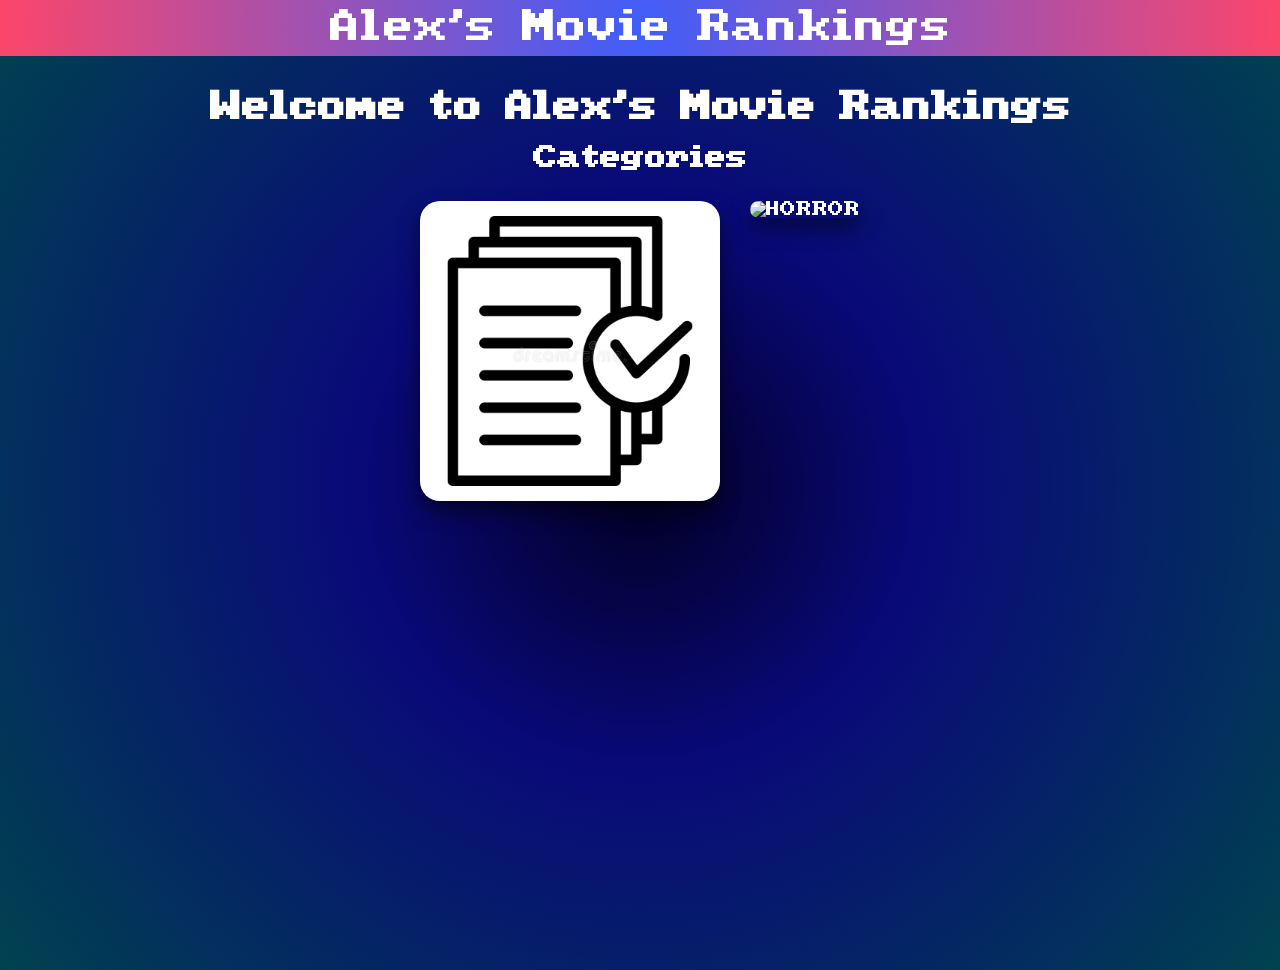
==== index.html @ 69f39484 "Uploaded Old Website Code to Github" ====
<!DOCTYPE html>
<html lang="en">
  <head>
    <meta charset="UTF-8" />
    <meta name="viewport" content="width=device-width, initial-scale=1.0" />
    <link rel="stylesheet" href="style.css" />
    <title>Alex's Movie Rankings</title>
    <link rel="icon" type="image/x-icon" href="base-favicon.png" />
  </head>
  <body>
    <a href="index.html" class="site_header_hyperlink">Alex's Movie Rankings</a>
    <h1 class="home_welcoming">Welcome to Alex's Movie Rankings</h1>
    <h2>Categories</h2>
    <div class="poster-row">
      <a href="categories/request.html">
        <img
          src="posters/categories/request.jpg.webp"
          alt="REQUEST"
          class="poster"
        />
      </a>
      <a href="categories/horror.html">
        <img src="posters/categories/horror.svg" alt="HORROR" class="poster" />
      </a>
    </div>
  </body>
</html>
---- style.css ----
body {
  background: #020024;
  background: radial-gradient(
    circle,
    rgba(2, 0, 36, 1) 0%,
    rgba(9, 9, 121, 1) 35%,
    rgba(0, 66, 79, 1) 100%
  );
  min-height: 100vh;
  margin: 0;
  padding-top: 70px;
  font-family: "AlexAwesomeCustomMadeFontTM";
}

@font-face {
  font-family: "AlexAwesomeCustomMadeFontTM";
  src: url("fonts/Custom-MADE-font-by-Alex-smajl.ttf") format("truetype");
  font-weight: normal;
  font-style: normal;
}

.site_header_hyperlink {
  display: block;
  color: rgb(255, 255, 255);
  background: radial-gradient(
    circle,
    rgba(63, 94, 251, 1) 0%,
    rgba(252, 70, 107, 1) 100%
  );
  margin: 0 auto;
  padding: 10px 20px;
  text-align: center;
  text-decoration: none;
  font-size: 35px;
  position: fixed;
  top: 0;
  left: 0;
  right: 0;
  z-index: 1000;
}

.site_header_hyperlink:hover {
  background: radial-gradient(
    circle,
    rgb(30, 59, 205) 0%,
    rgb(209, 38, 72) 100%
  );
}

.page_title {
  display: block;
  color: rgb(255, 255, 255);
  background: radial-gradient(
    circle,
    rgba(42, 123, 155, 1) 0%,
    rgb(38, 145, 82) 100%
  );

  margin: 0 auto;
  padding: 10px 20px;
  text-align: center;
  text-decoration: none;
  font-size: 20px;
  position: sticky;
  top: 55px;
  z-index: 900;
}

.page_title:hover {
  background: radial-gradient(circle, rgb(20, 76, 98) 0%, rgb(13, 80, 42) 100%);
}

h1,
h2 {
  text-align: center;
  color: white;
}

.poster {
  width: 300px;
  height: auto;
  border-radius: 20px;
  box-shadow: 0 10px 20px rgba(0, 0, 0, 0.5);
  cursor: pointer;
  transition: transform 0.2s ease;
}

.poster:hover {
  transform: scale(1.05);
}

.link {
  color: #4855e7;
  text-decoration: underline;
}

.poster-row {
  display: flex;
  flex-wrap: wrap;
  justify-content: center;
  gap: 30px;
  margin-top: 30px;
}

.poster-info {
  text-align: center; /* centers text inside */
  display: flex;
  flex-direction: column;
  align-items: center; /* centers list relative to poster */
  width: 300px; /* matches poster width */
}

.poster-info ul {
  list-style: none; /* removes bullets */
  padding: 0;
  margin: 0;
  line-height: 1.6; /* adds space between lines */
  width: 100%; /* ensures ul takes full width of poster-info */
  word-wrap: break-word;
  overflow-wrap: break-word;
}

.poster-row a {
  color: white;
  text-decoration: none;
}

.poster-row a:hover {
  text-decoration: none;
  color: white;
}

.watch_list_title {
  padding-top: 150px;
}

@media screen and (max-width: 750px) {
  .home_welcoming {
    padding-top: 50px;
  }
}

.form_background {
  width: 75%;
  height: auto;
  padding: 20px;
  background: radial-gradient(circle, rgb(20, 76, 98) 0%, rgb(13, 80, 42) 100%);
}

.form_field {
  align-self: center;
}

form {
  color: #020024;
  padding: 10px;
}

input {
  width: 200px;
  height: 20px;
  border-radius: 5%;
}

input:focus {
  background-color: rgb(227, 238, 144);
  scale: 1.05;
  transition: all 0.5s;
}

::placeholder {
  color: rgb(176, 87, 87);
  font-style: italic;
}

li:first-child {
  color: #b8b8d4;
}

li:last-child {
  color: rgb(207, 125, 95);
}

li:nth-child(4) {
  color: rgb(0, 149, 255);
}

li:nth-child(odd)::first-letter {
  font-size: 150%;
  font-weight: bold;
}

.fabulous_animation {
  width: 100px;
  height: 100px;
  margin: 0 auto;
  display: block;
  animation: spin 4s linear infinite;
}

@keyframes spin {
  from {
    transform: rotate(0deg);
  }
  to {
    transform: rotate(360deg);
  }
}
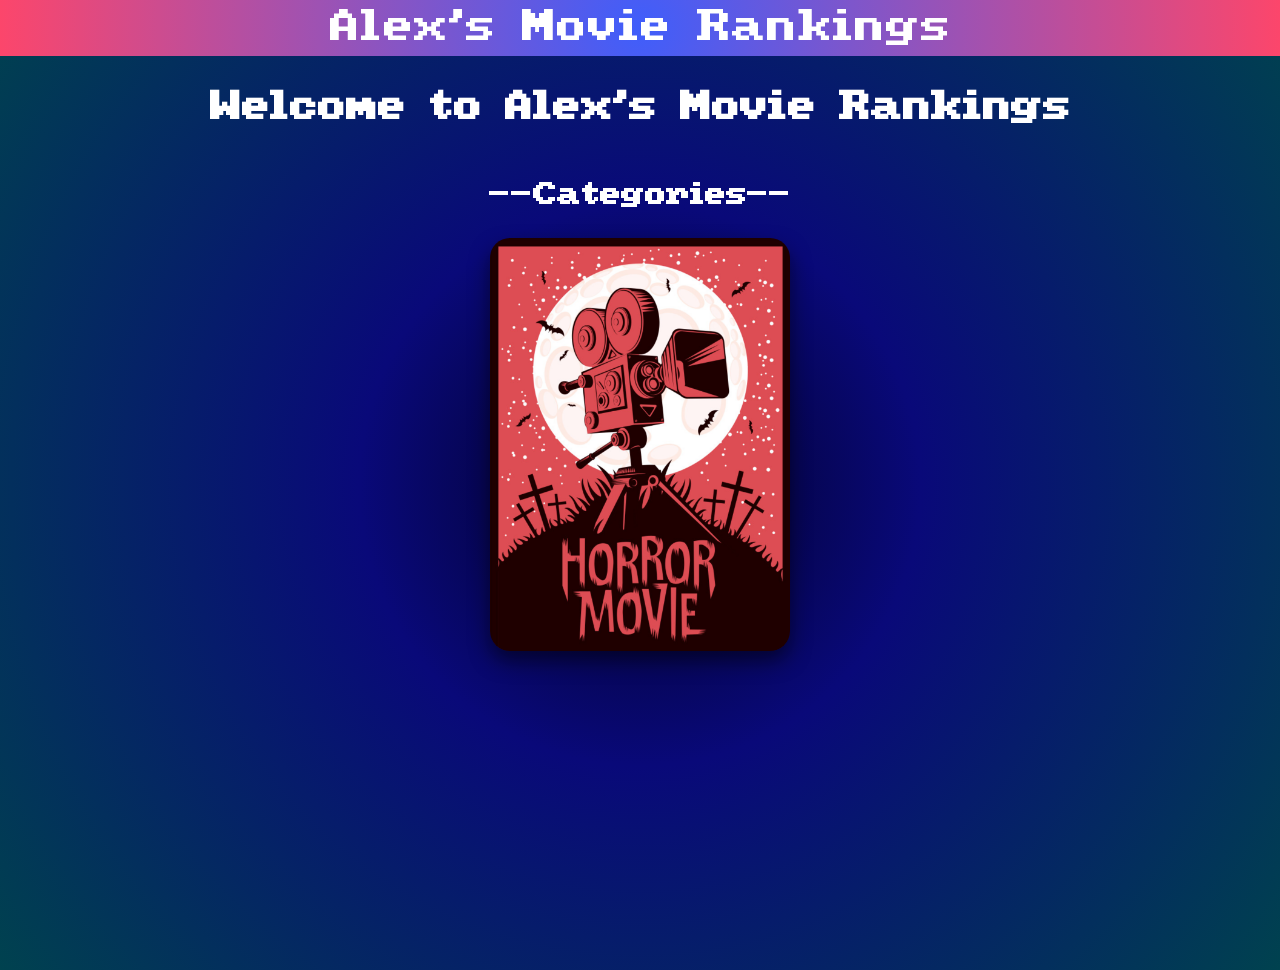
==== commit 8e0c5137: "Added A Bunch Of Movies" ====
--- a/index.html
+++ b/index.html
@@ -1,4 +1,4 @@
-<!DOCTYPE html>
+<!doctype html>
 <html lang="en">
   <head>
     <meta charset="UTF-8" />
@@ -10,17 +10,15 @@
   <body>
     <a href="index.html" class="site_header_hyperlink">Alex's Movie Rankings</a>
     <h1 class="home_welcoming">Welcome to Alex's Movie Rankings</h1>
-    <h2>Categories</h2>
+    <br />
+    <h2>--Categories--</h2>
     <div class="poster-row">
-      <a href="categories/request.html">
+      <a href="categories/horror.html">
         <img
-          src="posters/categories/request.jpg.webp"
-          alt="REQUEST"
+          src="posters/categories/horror_poster.png"
+          alt="HORROR"
           class="poster"
         />
-      </a>
-      <a href="categories/horror.html">
-        <img src="posters/categories/horror.svg" alt="HORROR" class="poster" />
       </a>
     </div>
   </body>
--- a/style.css
+++ b/style.css
@@ -186,7 +186,7 @@
 }
 
 li:nth-child(odd)::first-letter {
-  font-size: 150%;
+  font-size: 120%;
   font-weight: bold;
 }
 
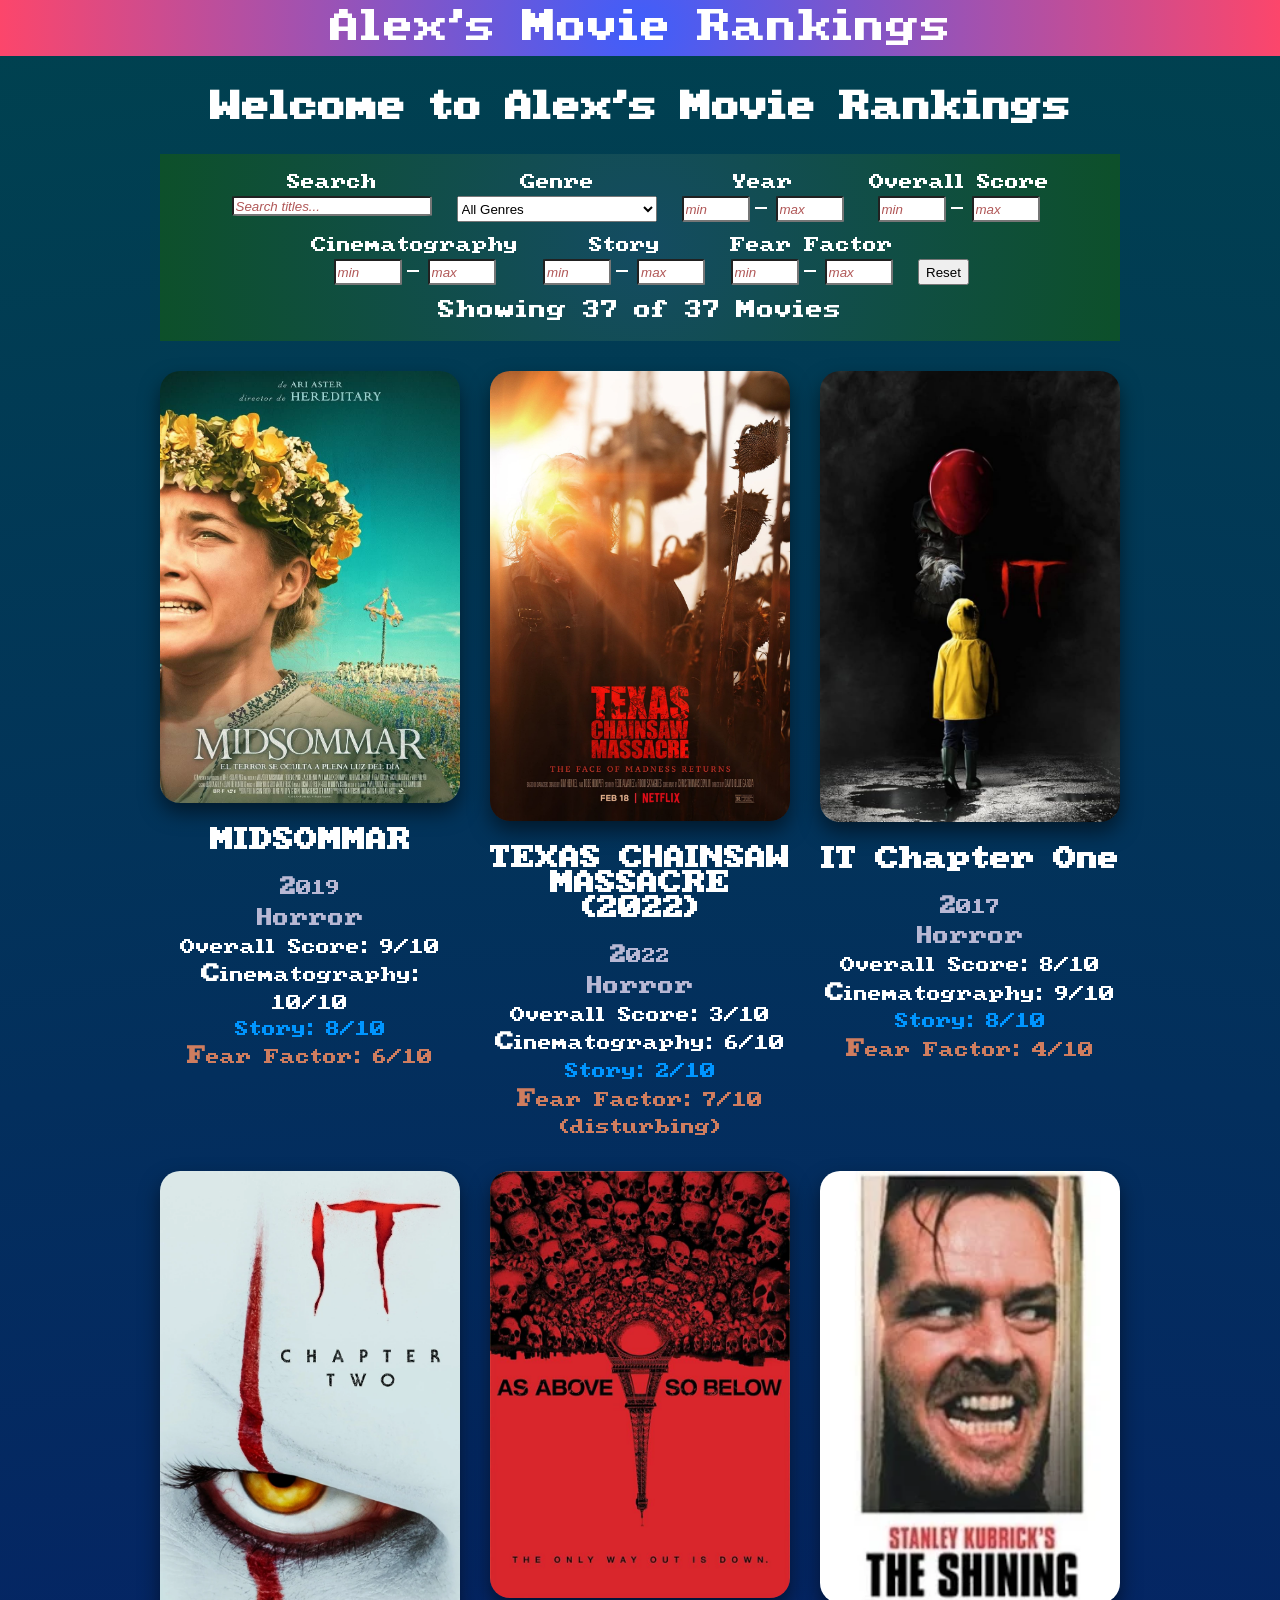
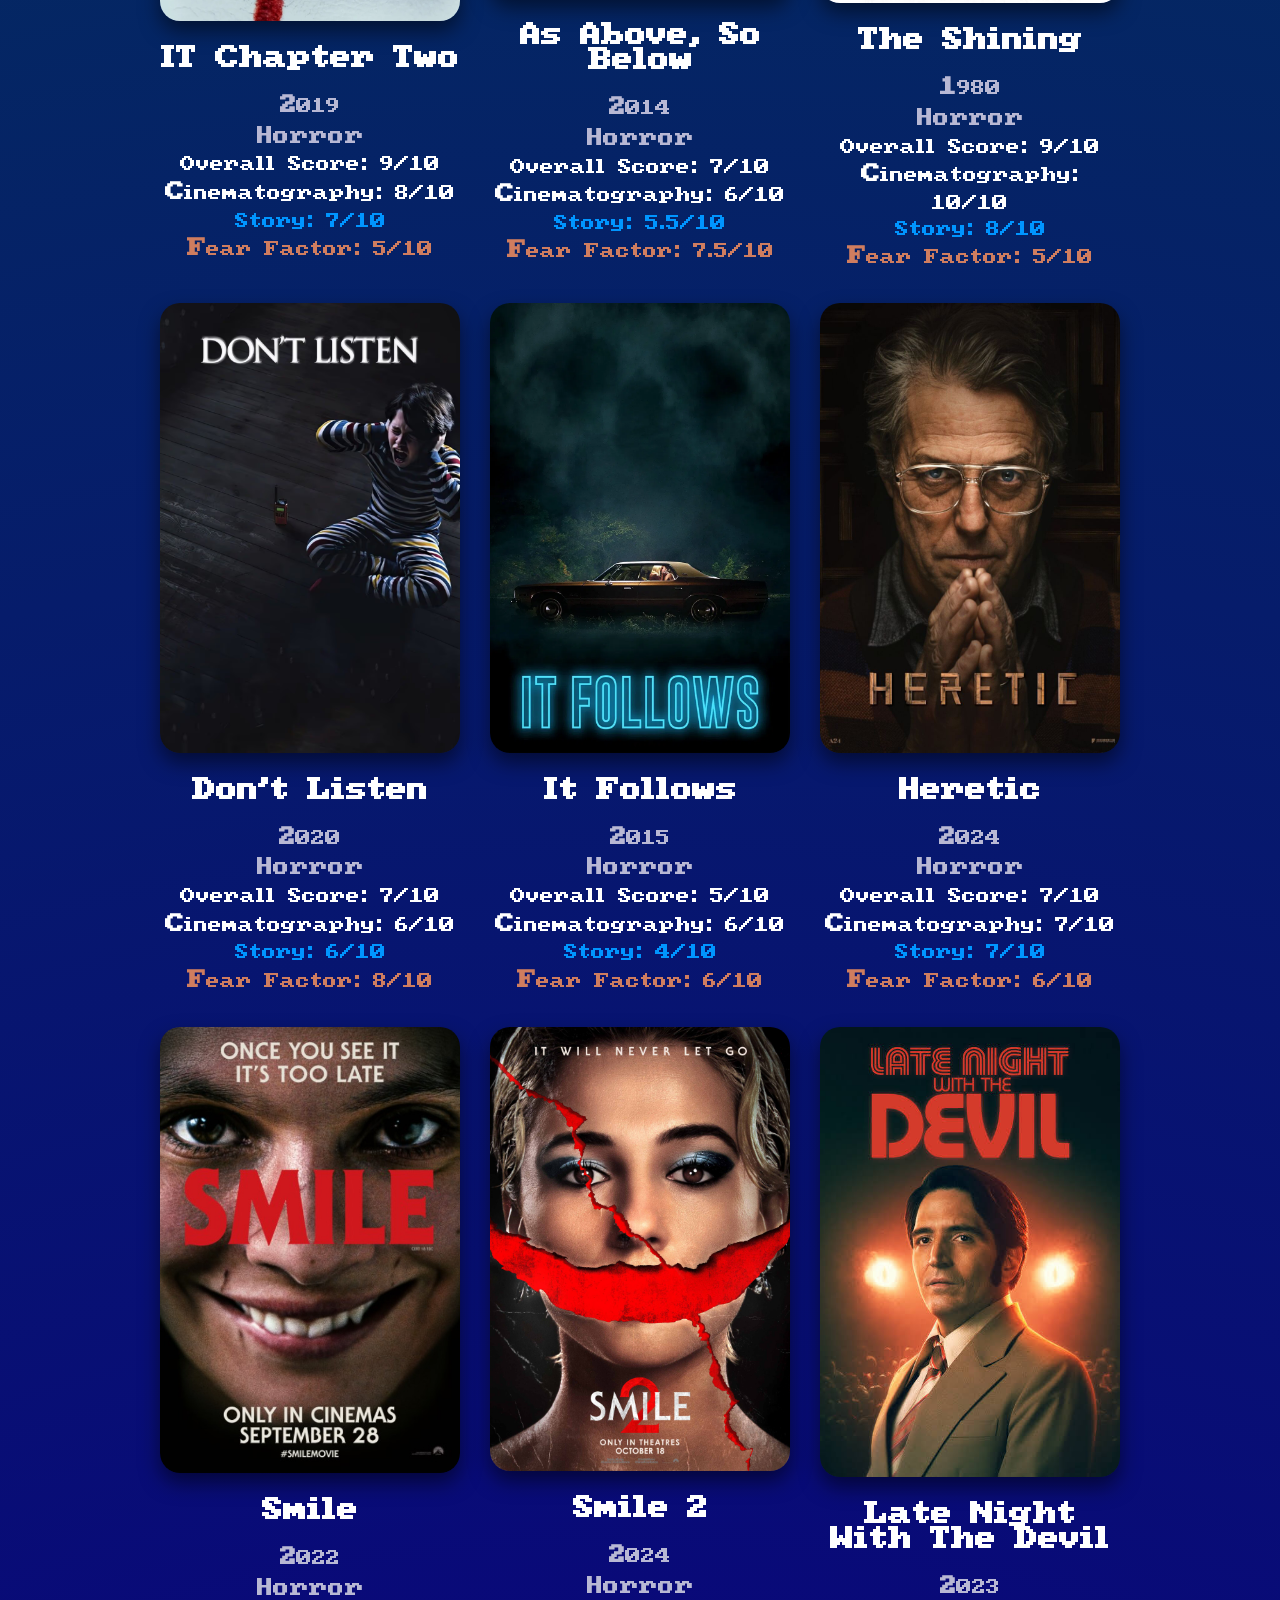
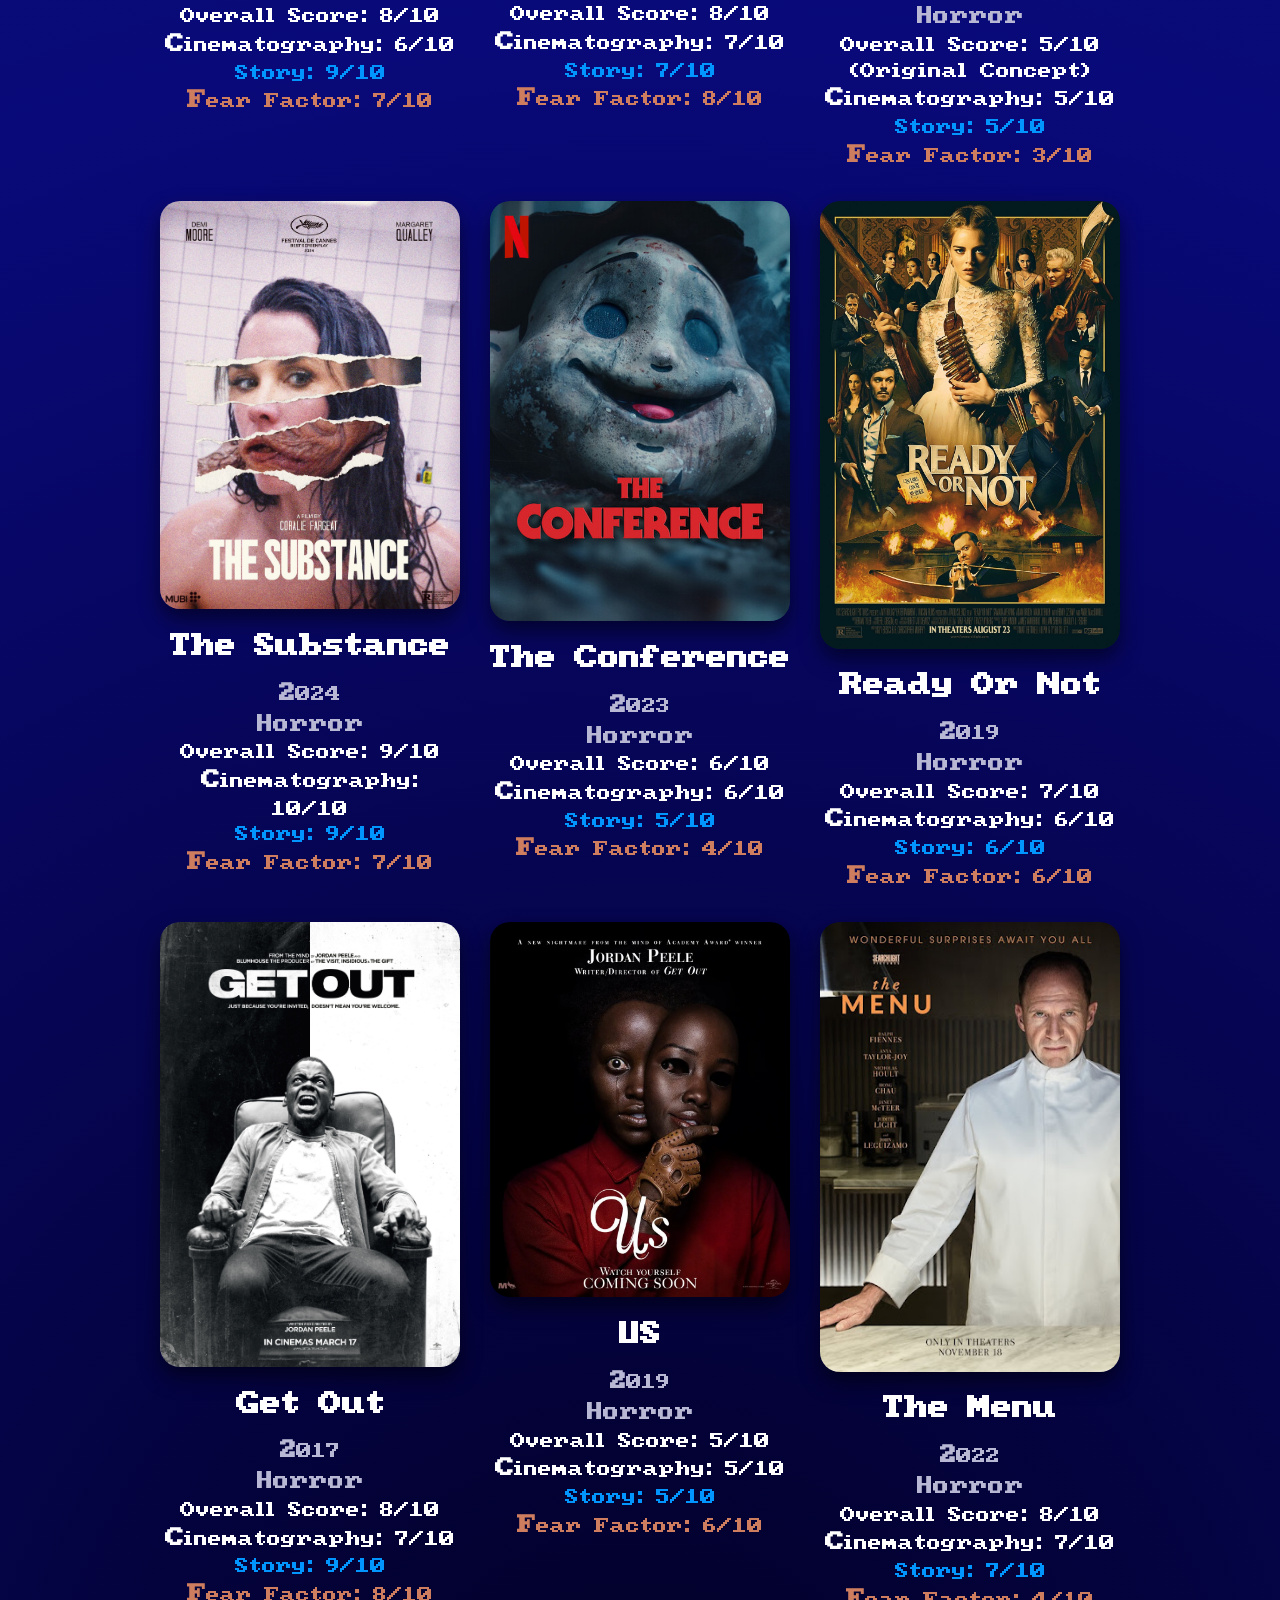
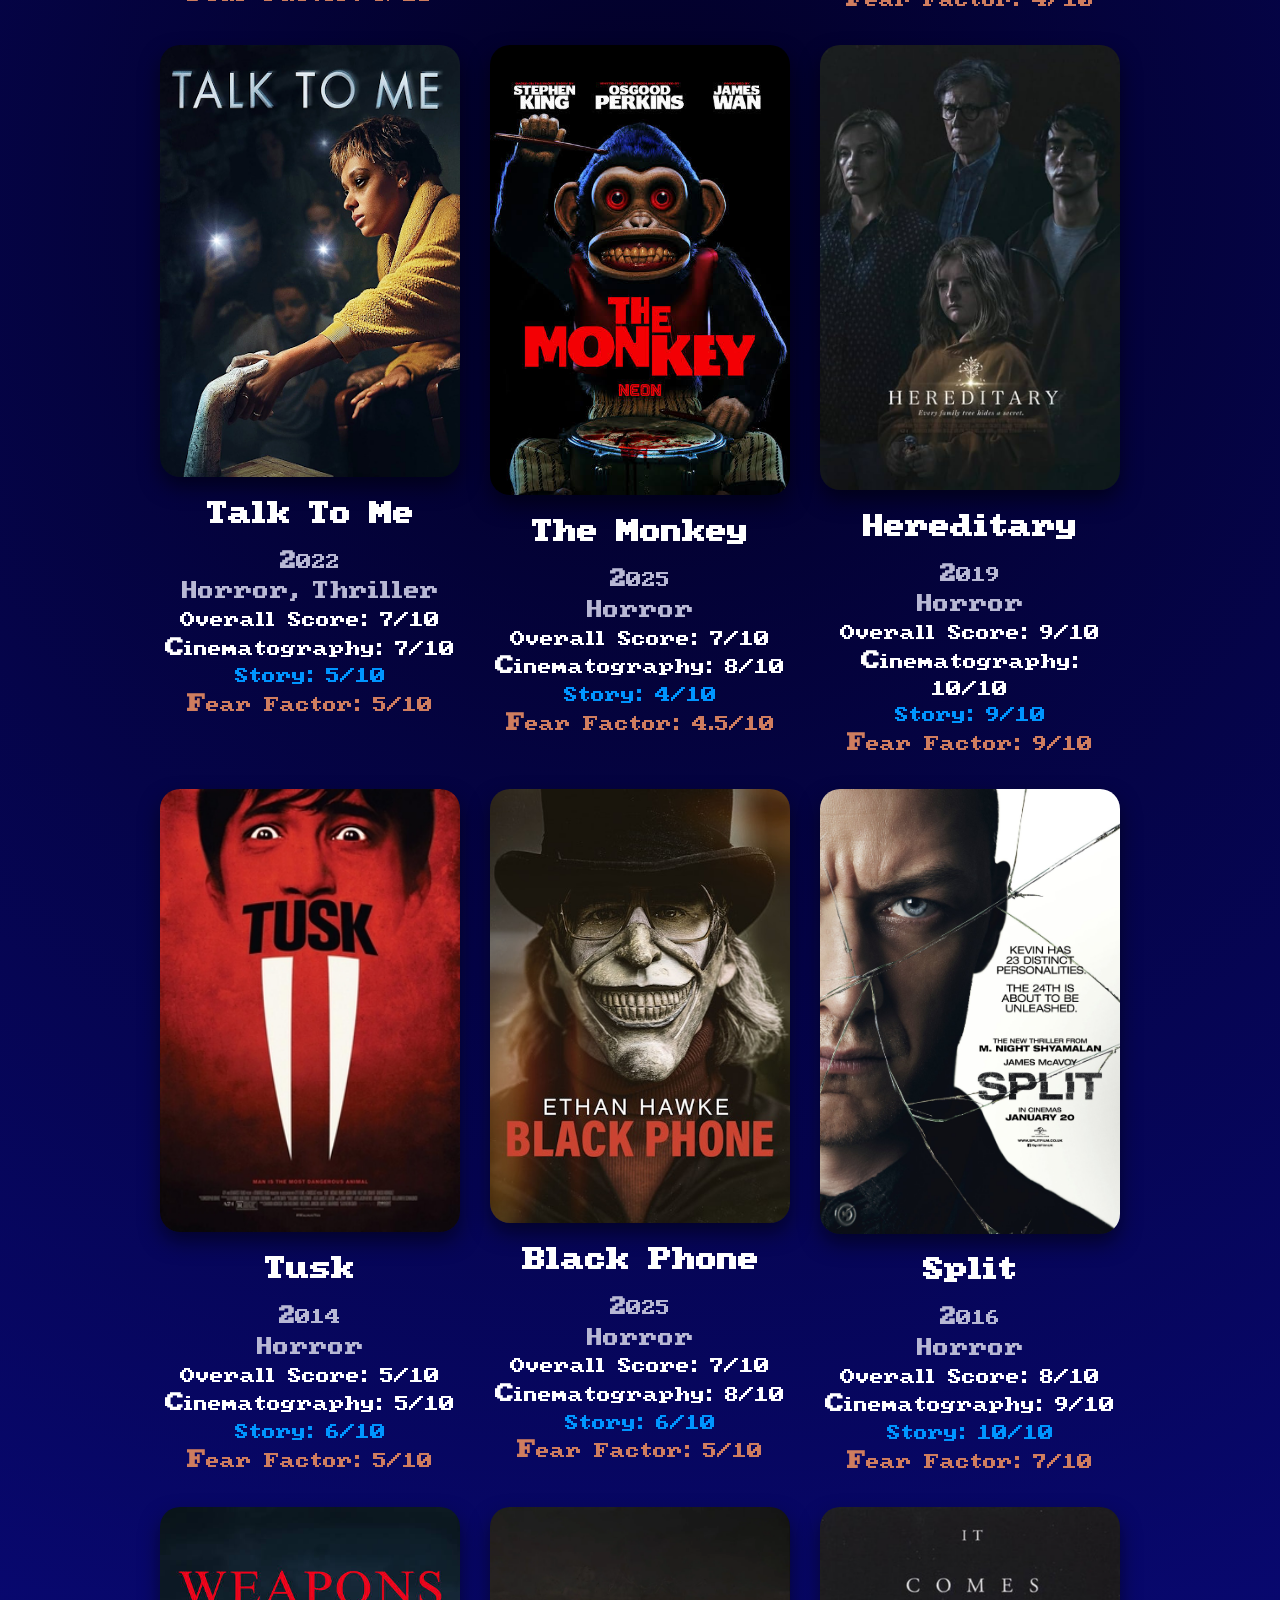
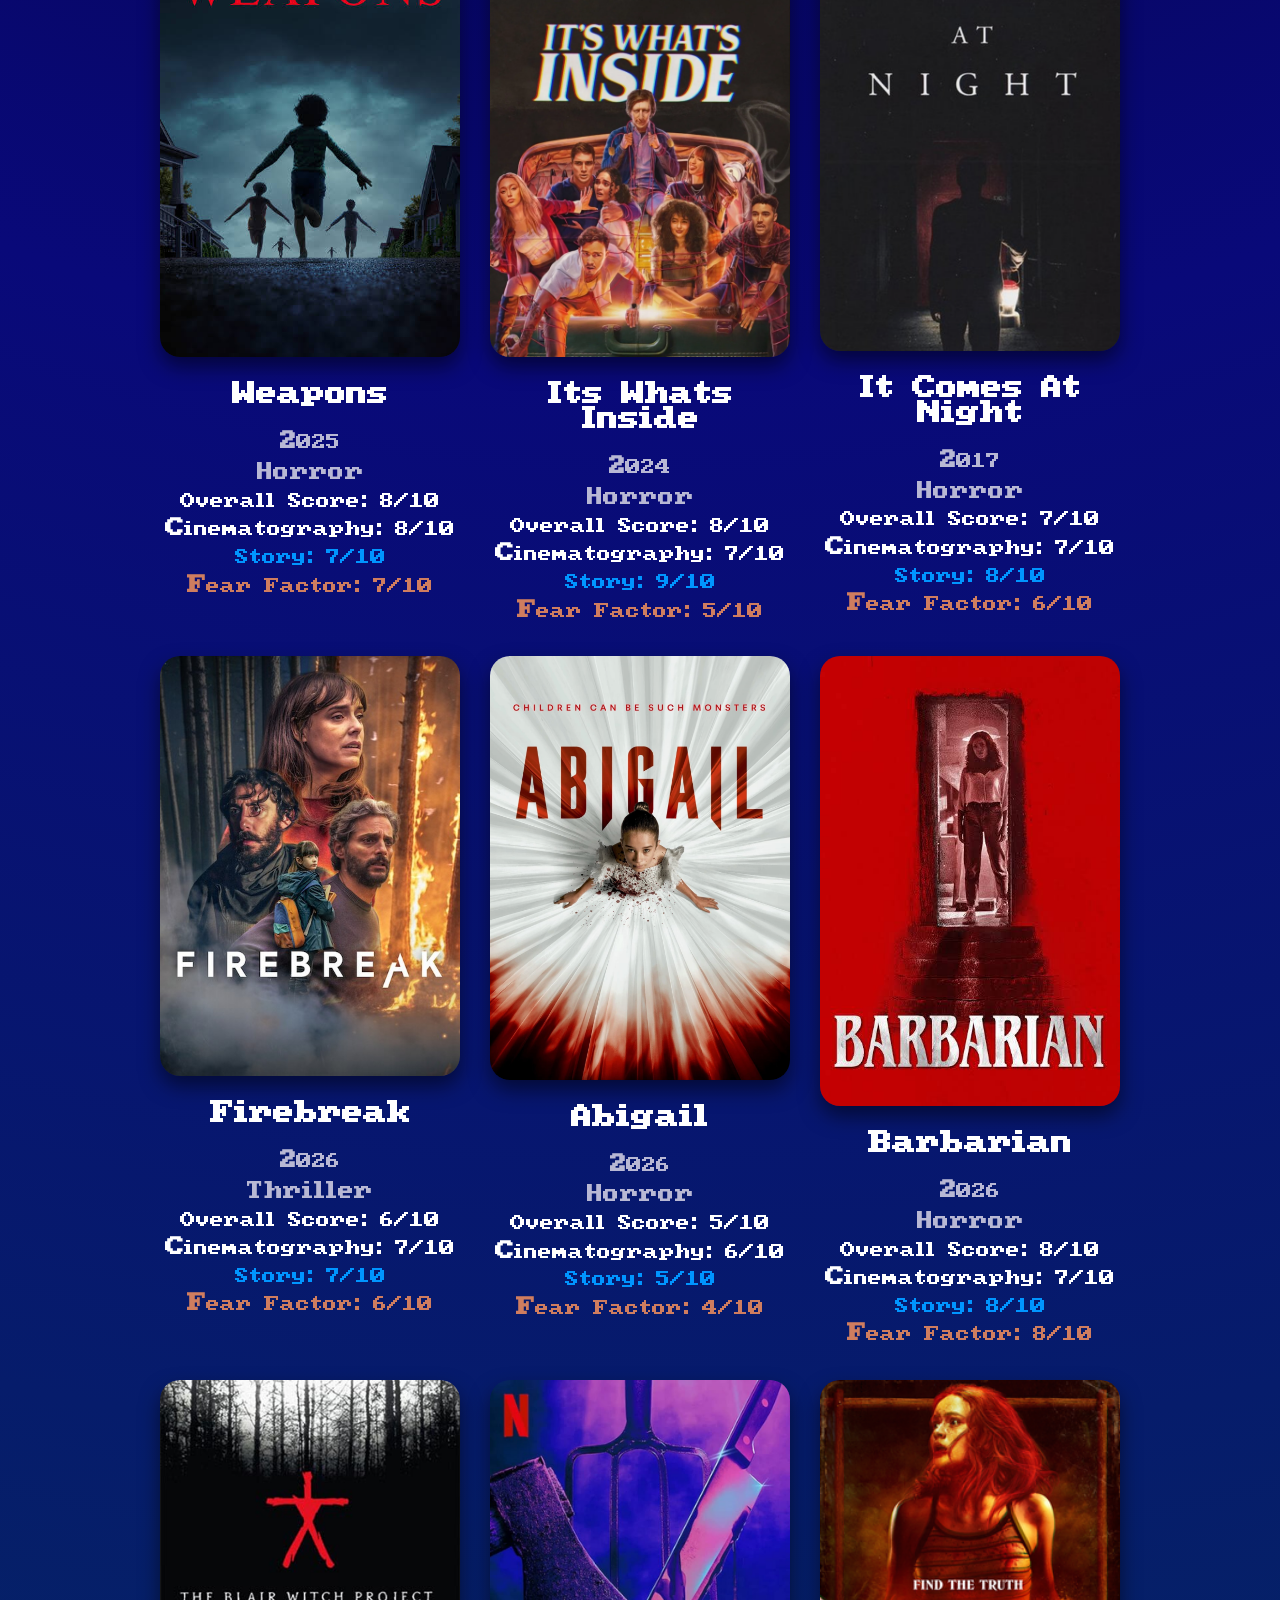
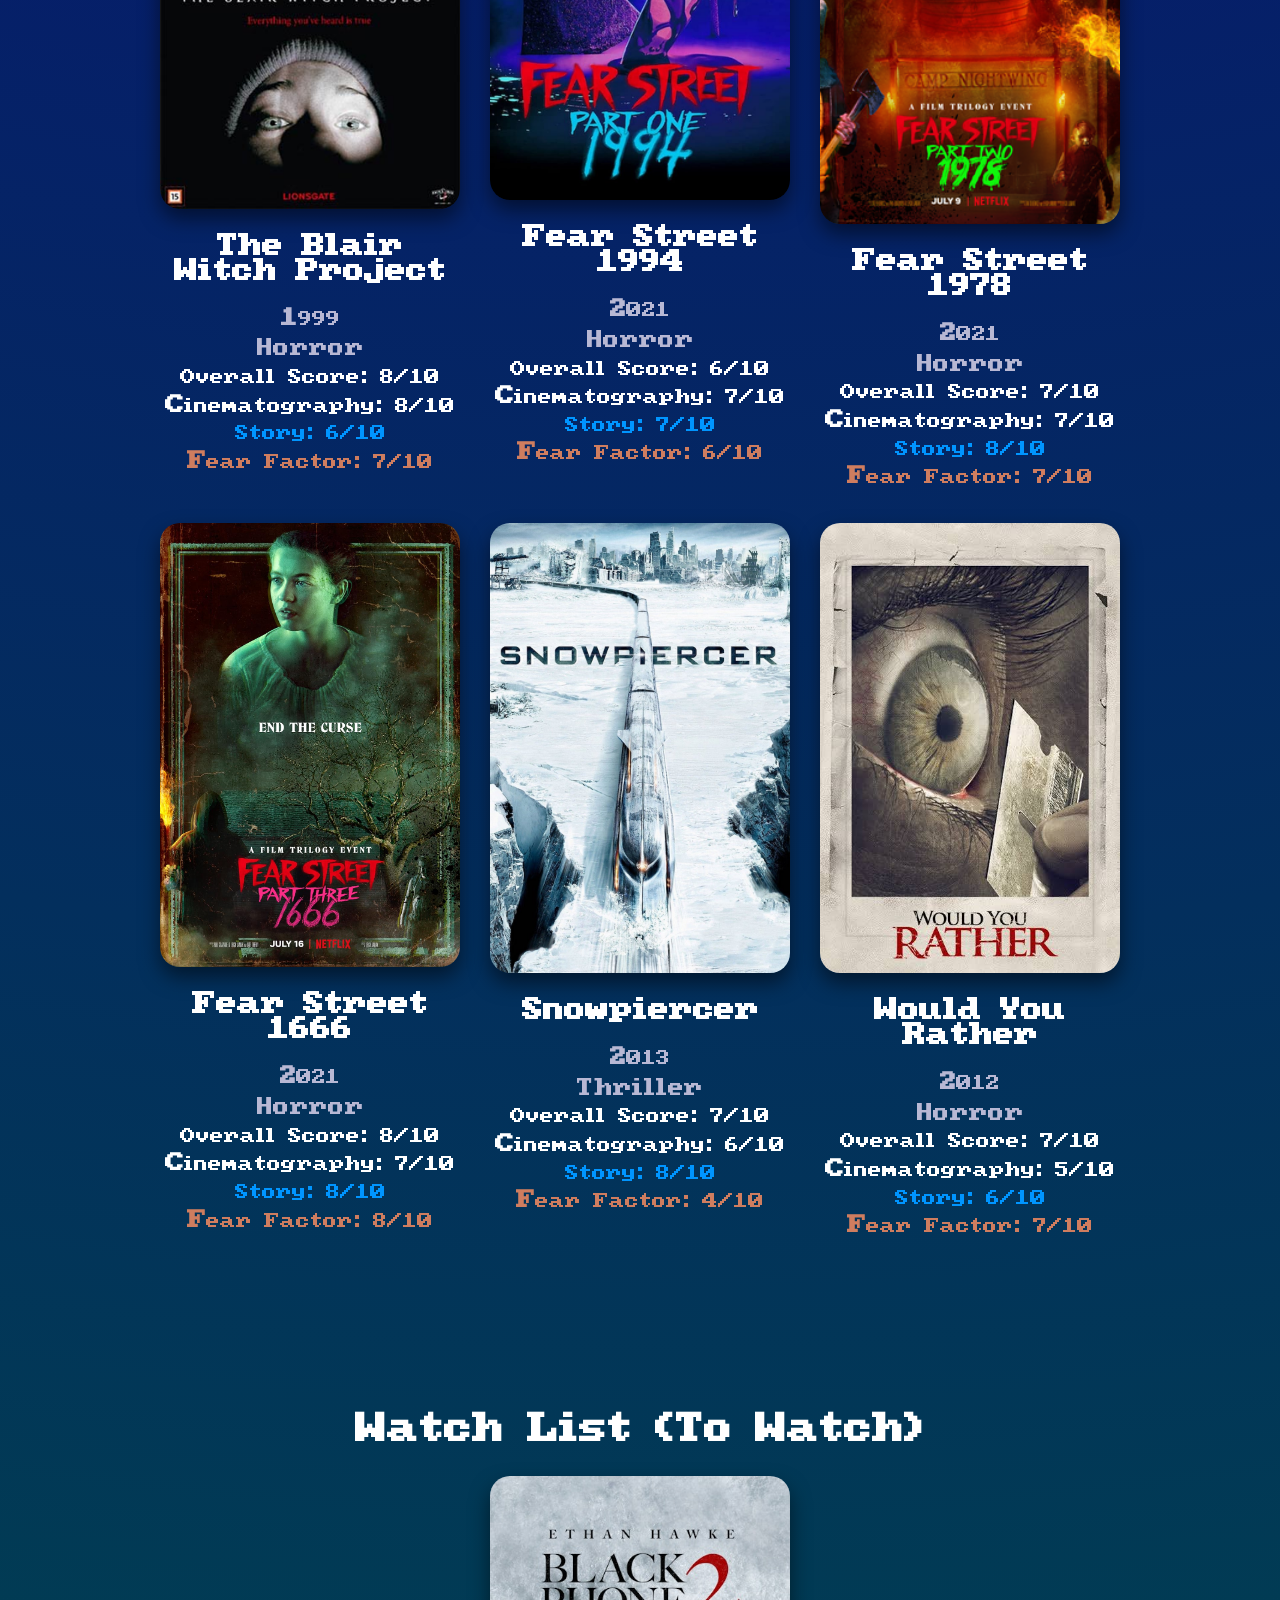
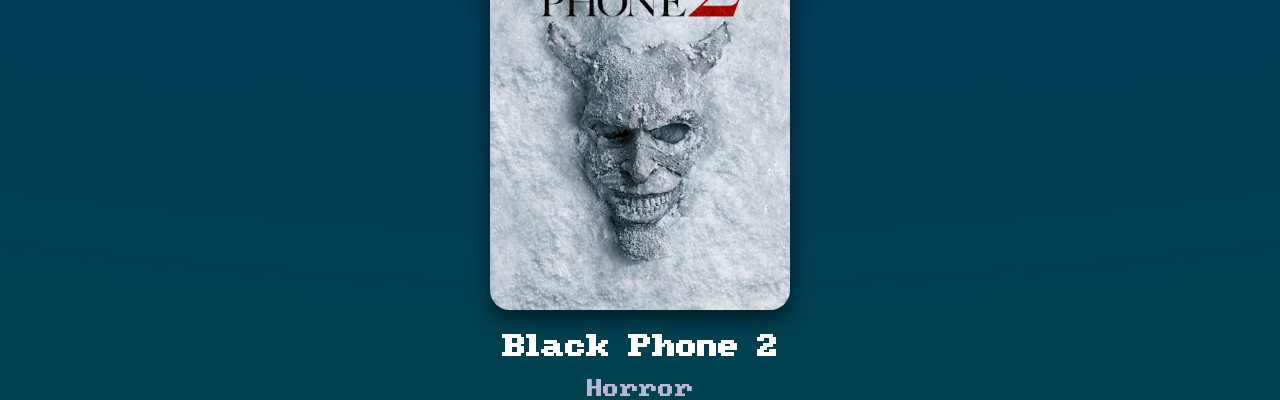
==== commit 24bd92c3: "V2.0 (Rebuilt Website) Rebuilt most of the website lol, got a little better at webdev but still kind" ====
--- a/index.html
+++ b/index.html
@@ -5,21 +5,25 @@
     <meta name="viewport" content="width=device-width, initial-scale=1.0" />
     <link rel="stylesheet" href="style.css" />
     <title>Alex's Movie Rankings</title>
-    <link rel="icon" type="image/x-icon" href="base-favicon.png" />
+    <link rel="icon" type="image/x-icon" href="images/base-favicon.png" />
   </head>
   <body>
     <a href="index.html" class="site_header_hyperlink">Alex's Movie Rankings</a>
     <h1 class="home_welcoming">Welcome to Alex's Movie Rankings</h1>
-    <br />
-    <h2>--Categories--</h2>
-    <div class="poster-row">
-      <a href="categories/horror.html">
-        <img
-          src="posters/categories/horror_poster.png"
-          alt="HORROR"
-          class="poster"
-        />
-      </a>
+
+    <div class="form_background filters">
+      <div id="filters" class="filter_row"></div>
+      <p id="result_count" class="movie_count filter_count"></p>
     </div>
+
+    <div id="genre_title"></div>
+    <div id="movies" class="poster-row"></div>
+
+    <div id="watchlist_section" hidden>
+      <h1 class="watch_list_title">Watch List (To Watch)</h1>
+      <div id="watchlist" class="poster-row"></div>
+    </div>
+
+    <script src="js/main.js"></script>
   </body>
 </html>
--- a/style.css
+++ b/style.css
@@ -9,12 +9,12 @@
   min-height: 100vh;
   margin: 0;
   padding-top: 70px;
-  font-family: "AlexAwesomeCustomMadeFontTM";
+  font-family: "Pixilari";
 }
 
 @font-face {
-  font-family: "AlexAwesomeCustomMadeFontTM";
-  src: url("fonts/Custom-MADE-font-by-Alex-smajl.ttf") format("truetype");
+  font-family: "Pixilari";
+  src: url("fonts/pixilari\(edited\).ttf") format("truetype");
   font-weight: normal;
   font-style: normal;
 }
@@ -103,19 +103,19 @@
 }
 
 .poster-info {
-  text-align: center; /* centers text inside */
+  text-align: center; 
   display: flex;
   flex-direction: column;
-  align-items: center; /* centers list relative to poster */
-  width: 300px; /* matches poster width */
+  align-items: center;
+  width: 300px; 
 }
 
 .poster-info ul {
-  list-style: none; /* removes bullets */
+  list-style: none;
   padding: 0;
   margin: 0;
-  line-height: 1.6; /* adds space between lines */
-  width: 100%; /* ensures ul takes full width of poster-info */
+  line-height: 1.6; 
+  width: 100%; 
   word-wrap: break-word;
   overflow-wrap: break-word;
 }
@@ -206,3 +206,67 @@
     transform: rotate(360deg);
   }
 }
+
+.movie_count {
+  text-align: center;
+  font-size: 20px;
+}
+
+
+.filters {
+  margin: 30px auto 0;
+  box-sizing: border-box;
+}
+
+.filter_row {
+  display: flex;
+  flex-wrap: wrap;
+  justify-content: center;
+  gap: 15px 25px;
+}
+
+.filter_group {
+  display: flex;
+  flex-direction: column;
+  align-items: center;
+  color: white;
+  gap: 5px;
+}
+
+.filter_group select {
+  height: 26px;
+  width: 200px;
+}
+
+.filter_range {
+  display: flex;
+  align-items: center;
+  gap: 5px;
+}
+
+.filter_range input {
+  width: 60px;
+}
+
+.filter_count {
+  color: white;
+  margin: 15px 0 0;
+}
+
+.filter_reset {
+  align-self: flex-end;
+  height: 26px;
+  cursor: pointer;
+}
+
+.no_results {
+  color: white;
+  text-align: center;
+  width: 100%;
+}
+
+.genre_label {
+  display: block;
+  font-size: 120%;
+  color: #b8b8d4;
+}
